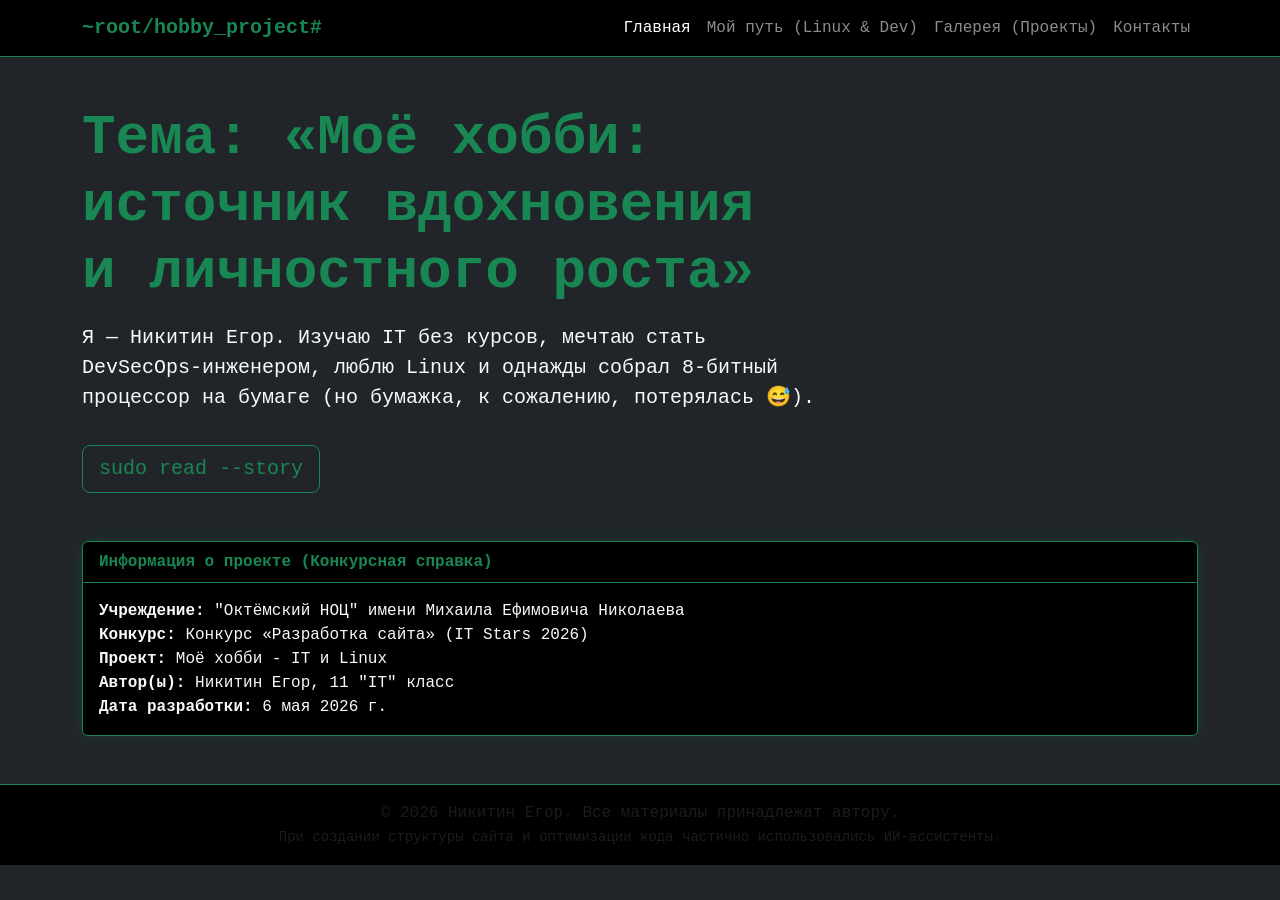
==== index.html @ 743856bf "Fast UP" ====
<!DOCTYPE html>
<html lang="ru">
<head>
    <meta charset="UTF-8">
    <meta name="viewport" content="width=device-width, initial-scale=1.0">
    <meta name="description" content="Моё хобби: источник вдохновения. Путь самоучки от создания игр до Linux и DevSecOps.">
    <meta name="keywords" content="Linux, DevSecOps, Октёмский НОЦ, программирование, хобби, Никитин Егор">
    <title>Моё хобби | Никитин Егор</title>
    
    <link href="https://cdn.jsdelivr.net/npm/bootstrap@5.3.0/dist/css/bootstrap.min.css" rel="stylesheet">
    <link rel="stylesheet" href="css/style.css">
</head>
<body class="bg-dark text-light">

    <nav class="navbar navbar-expand-lg navbar-dark bg-black border-bottom border-success">
        <div class="container">
            <a class="navbar-brand text-success fw-bold" href="index.html">~root/hobby_project#</a>
            <button class="navbar-toggler" type="button" data-bs-toggle="collapse" data-bs-toggle="target" data-bs-target="#navbarNav">
                <span class="navbar-toggler-icon"></span>
            </button>
            <div class="collapse navbar-collapse" id="navbarNav">
                <ul class="navbar-nav ms-auto">
                    <li class="nav-item"><a class="nav-link active" href="index.html">Главная</a></li>
                    <li class="nav-item"><a class="nav-link" href="hobby.html">Мой путь (Linux & Dev)</a></li>
                    <li class="nav-item"><a class="nav-link" href="gallery.html">Галерея (Проекты)</a></li>
                    <li class="nav-item"><a class="nav-link" href="contacts.html">Контакты</a></li>
                </ul>
            </div>
        </div>
    </nav>

    <header class="container mt-5">
        <div class="row align-items-center">
            <div class="col-md-8">
                <h1 class="display-4 fw-bold text-success">Тема: «Моё хобби: источник вдохновения и личностного роста»</h1>
                <p class="lead mt-3">
                    Я — Никитин Егор. Изучаю IT без курсов, мечтаю стать DevSecOps-инженером, люблю Linux 
                    и однажды собрал 8-битный процессор на бумаге (но бумажка, к сожалению, потерялась 😅).
                </p>
                <a href="hobby.html" class="btn btn-outline-success btn-lg mt-3">sudo read --story</a>
            </div>
        </div>
    </header>

    <section class="container mt-5">
        <div class="card bg-black border-success text-light">
            <div class="card-header border-success text-success fw-bold">
                Информация о проекте (Конкурсная справка)
            </div>
            <div class="card-body">
                <ul class="list-unstyled mb-0">
                    <li><strong>Учреждение:</strong> "Октёмский НОЦ" имени Михаила Ефимовича Николаева</li>
                    <li><strong>Конкурс:</strong> Конкурс «Разработка сайта» (IT Stars 2026)</li>
                    <li><strong>Проект:</strong> Моё хобби - IT и Linux</li>
                    <li><strong>Автор(ы):</strong> Никитин Егор, 11 "IT" класс</li>
                    <li><strong>Дата разработки:</strong> 6 мая 2026 г.</li>
                </ul>
            </div>
        </div>
    </section>

    <footer class="bg-black text-center text-muted py-3 mt-5 border-top border-success">
        <div class="container">
            <p class="mb-0">© 2026 Никитин Егор. Все материалы принадлежат автору.</p>
            <small>При создании структуры сайта и оптимизации кода частично использовались ИИ-ассистенты.</small>
        </div>
    </footer>

    <script src="https://cdn.jsdelivr.net/npm/bootstrap@5.3.0/dist/js/bootstrap.bundle.min.js"></script>
    <script src="js/script.js"></script>
</body>
</html>
---- css/style.css ----
body {
    font-family: 'Courier New', Courier, monospace;
}

.nav-link {
    transition: color 0.3s ease-in-out;
}
.nav-link:hover {
    color: #198754 !important;
    text-shadow: 0 0 5px #198754;
}

.card {
    box-shadow: 0 0 15px rgba(25, 135, 84, 0.2);
}

.btn-outline-success {
    transition: all 0.3s ease;
}
.btn-outline-success:hover {
    box-shadow: 0 0 10px #198754, 0 0 20px #198754;
    transform: translateY(-2px);
}
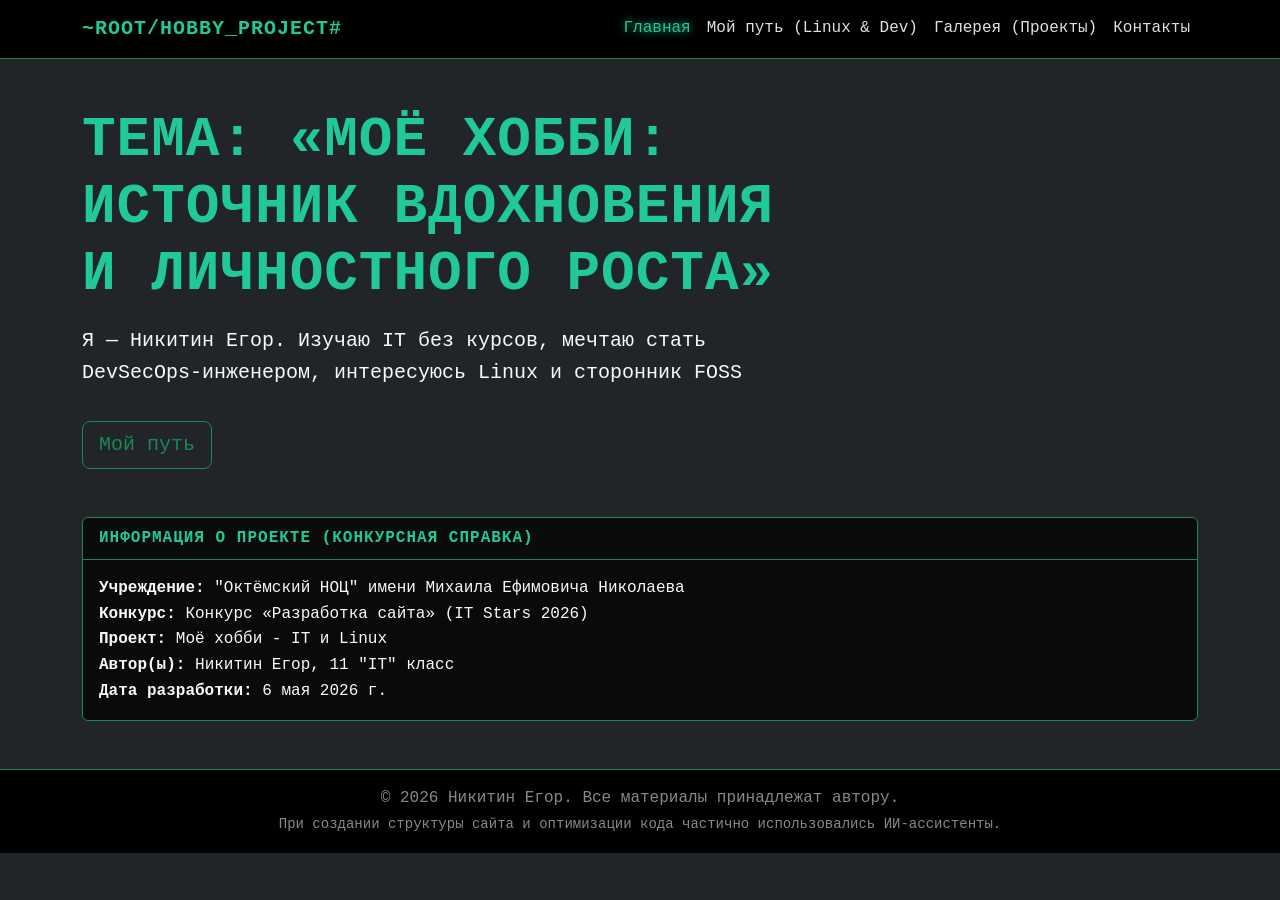
==== commit b283e933: "Boom" ====
--- a/index.html
+++ b/index.html
@@ -1,72 +1,71 @@
 <!DOCTYPE html>
 <html lang="ru">
-<head>
-    <meta charset="UTF-8">
-    <meta name="viewport" content="width=device-width, initial-scale=1.0">
-    <meta name="description" content="Моё хобби: источник вдохновения. Путь самоучки от создания игр до Linux и DevSecOps.">
-    <meta name="keywords" content="Linux, DevSecOps, Октёмский НОЦ, программирование, хобби, Никитин Егор">
-    <title>Моё хобби | Никитин Егор</title>
-    
-    <link href="https://cdn.jsdelivr.net/npm/bootstrap@5.3.0/dist/css/bootstrap.min.css" rel="stylesheet">
-    <link rel="stylesheet" href="css/style.css">
-</head>
-<body class="bg-dark text-light">
+    <head>
+        <meta charset="UTF-8">
+        <meta name="viewport" content="width=device-width, initial-scale=1.0">
+        <meta name="description" content="Моё хобби: источник вдохновения. Путь самоучки от создания игр до Linux и DevSecOps.">
+        <meta name="keywords" content="Linux, DevSecOps, Октёмский НОЦ, программирование, хобби, Никитин Егор">
+        <title>Моё хобби | Никитин Егор</title>
+        
+        <link href="https://cdn.jsdelivr.net/npm/bootstrap@5.3.0/dist/css/bootstrap.min.css" rel="stylesheet">
+        <link rel="stylesheet" href="css/style.css">
+    </head>
+    <body class="bg-dark text-light">
 
-    <nav class="navbar navbar-expand-lg navbar-dark bg-black border-bottom border-success">
-        <div class="container">
-            <a class="navbar-brand text-success fw-bold" href="index.html">~root/hobby_project#</a>
-            <button class="navbar-toggler" type="button" data-bs-toggle="collapse" data-bs-toggle="target" data-bs-target="#navbarNav">
-                <span class="navbar-toggler-icon"></span>
-            </button>
-            <div class="collapse navbar-collapse" id="navbarNav">
-                <ul class="navbar-nav ms-auto">
-                    <li class="nav-item"><a class="nav-link active" href="index.html">Главная</a></li>
-                    <li class="nav-item"><a class="nav-link" href="hobby.html">Мой путь (Linux & Dev)</a></li>
-                    <li class="nav-item"><a class="nav-link" href="gallery.html">Галерея (Проекты)</a></li>
-                    <li class="nav-item"><a class="nav-link" href="contacts.html">Контакты</a></li>
-                </ul>
+        <nav class="navbar navbar-expand-lg navbar-dark bg-black border-bottom border-success">
+            <div class="container">
+                <a class="navbar-brand text-success fw-bold" href="index.html">~root/hobby_project#</a>
+                <button class="navbar-toggler" type="button" data-bs-toggle="collapse" data-bs-toggle="target" data-bs-target="#navbarNav">
+                    <span class="navbar-toggler-icon"></span>
+                </button>
+                <div class="collapse navbar-collapse" id="navbarNav">
+                    <ul class="navbar-nav ms-auto">
+                        <li class="nav-item"><a class="nav-link active" href="index.html">Главная</a></li>
+                        <li class="nav-item"><a class="nav-link" href="hobby.html">Мой путь (Linux & Dev)</a></li>
+                        <li class="nav-item"><a class="nav-link" href="gallery.html">Галерея (Проекты)</a></li>
+                        <li class="nav-item"><a class="nav-link" href="contacts.html">Контакты</a></li>
+                    </ul>
+                </div>
             </div>
-        </div>
-    </nav>
+        </nav>
 
-    <header class="container mt-5">
-        <div class="row align-items-center">
-            <div class="col-md-8">
-                <h1 class="display-4 fw-bold text-success">Тема: «Моё хобби: источник вдохновения и личностного роста»</h1>
-                <p class="lead mt-3">
-                    Я — Никитин Егор. Изучаю IT без курсов, мечтаю стать DevSecOps-инженером, люблю Linux 
-                    и однажды собрал 8-битный процессор на бумаге (но бумажка, к сожалению, потерялась 😅).
-                </p>
-                <a href="hobby.html" class="btn btn-outline-success btn-lg mt-3">sudo read --story</a>
+        <header class="container mt-5">
+            <div class="row align-items-center">
+                <div class="col-md-8">
+                    <h1 class="display-4 fw-bold text-success">Тема: «Моё хобби: источник вдохновения и личностного роста»</h1>
+                    <p class="lead mt-3">
+                        Я — Никитин Егор. Изучаю IT без курсов, мечтаю стать DevSecOps-инженером, интересуюсь Linux и сторонник FOSS
+                    </p>
+                    <a href="hobby.html" class="btn btn-outline-success btn-lg mt-3">Мой путь</a>
+                </div>
             </div>
-        </div>
-    </header>
+        </header>
 
-    <section class="container mt-5">
-        <div class="card bg-black border-success text-light">
-            <div class="card-header border-success text-success fw-bold">
-                Информация о проекте (Конкурсная справка)
+        <section class="container mt-5">
+            <div class="card bg-black border-success text-light">
+                <div class="card-header border-success text-success fw-bold">
+                    Информация о проекте (Конкурсная справка)
+                </div>
+                <div class="card-body">
+                    <ul class="list-unstyled mb-0">
+                        <li><strong>Учреждение:</strong> "Октёмский НОЦ" имени Михаила Ефимовича Николаева</li>
+                        <li><strong>Конкурс:</strong> Конкурс «Разработка сайта» (IT Stars 2026)</li>
+                        <li><strong>Проект:</strong> Моё хобби - IT и Linux</li>
+                        <li><strong>Автор(ы):</strong> Никитин Егор, 11 "IT" класс</li>
+                        <li><strong>Дата разработки:</strong> 6 мая 2026 г.</li>
+                    </ul>
+                </div>
             </div>
-            <div class="card-body">
-                <ul class="list-unstyled mb-0">
-                    <li><strong>Учреждение:</strong> "Октёмский НОЦ" имени Михаила Ефимовича Николаева</li>
-                    <li><strong>Конкурс:</strong> Конкурс «Разработка сайта» (IT Stars 2026)</li>
-                    <li><strong>Проект:</strong> Моё хобби - IT и Linux</li>
-                    <li><strong>Автор(ы):</strong> Никитин Егор, 11 "IT" класс</li>
-                    <li><strong>Дата разработки:</strong> 6 мая 2026 г.</li>
-                </ul>
+        </section>
+
+        <footer class="bg-black text-center text-muted py-3 mt-5 border-top border-success">
+            <div class="container">
+                <p class="mb-0">© 2026 Никитин Егор. Все материалы принадлежат автору.</p>
+                <small>При создании структуры сайта и оптимизации кода частично использовались ИИ-ассистенты.</small>
             </div>
-        </div>
-    </section>
+        </footer>
 
-    <footer class="bg-black text-center text-muted py-3 mt-5 border-top border-success">
-        <div class="container">
-            <p class="mb-0">© 2026 Никитин Егор. Все материалы принадлежат автору.</p>
-            <small>При создании структуры сайта и оптимизации кода частично использовались ИИ-ассистенты.</small>
-        </div>
-    </footer>
-
-    <script src="https://cdn.jsdelivr.net/npm/bootstrap@5.3.0/dist/js/bootstrap.bundle.min.js"></script>
-    <script src="js/script.js"></script>
-</body>
+        <script src="https://cdn.jsdelivr.net/npm/bootstrap@5.3.0/dist/js/bootstrap.bundle.min.js"></script>
+        <script src="js/script.js"></script>
+    </body>
 </html>
--- a/css/style.css
+++ b/css/style.css
@@ -1,23 +1,97 @@
+
+:root {
+    --bg-black: #050505;       
+    --term-green: #198754;     
+    --term-glow: #20c997;      
+    --text-main: #e0e0e0;      
+    --text-muted: #888888;     
+}
+
 body {
-    font-family: 'Courier New', Courier, monospace;
+    display: flex;
+    flex-direction: column;
+    min-height: 100vh;
+    background-color: var(--bg-black) !important;
+    color: var(--text-main) !important;
+    font-family: 'Ubuntu Mono', 'Courier New', monospace;
+    line-height: 1.6;
+}
+
+footer {
+    background-color: #000 !important;
+    color: var(--text-muted) !important; 
+    border-top: 1px solid var(--term-green);
+    padding: 20px 0;
+}
+
+footer small, footer p {
+    color: var(--text-muted) !important;
+}
+
+.navbar {
+    background-color: #000 !important;
+    border-bottom: 1px solid var(--term-green);
 }
 
 .nav-link {
-    transition: color 0.3s ease-in-out;
+    color: var(--text-main) !important;
 }
-.nav-link:hover {
-    color: #198754 !important;
-    text-shadow: 0 0 5px #198754;
+
+.nav-link:hover, .nav-link.active {
+    color: var(--term-glow) !important;
+    text-shadow: 0 0 8px var(--term-glow);
+}
+
+h1, h2, h3, h4, .text-success {
+    color: var(--term-glow) !important;
+    font-weight: bold;
+    text-transform: uppercase;
+    letter-spacing: 1px;
 }
 
 .card {
-    box-shadow: 0 0 15px rgba(25, 135, 84, 0.2);
+    background-color: #0a0a0a !important;
+    border: 1px solid var(--term-green) !important;
+    transition: transform 0.3s ease, box-shadow 0.3s ease;
 }
 
-.btn-outline-success {
-    transition: all 0.3s ease;
+.card:hover {
+    transform: translateY(-5px);
+    box-shadow: 0 0 15px rgba(32, 201, 151, 0.3);
 }
-.btn-outline-success:hover {
-    box-shadow: 0 0 10px #198754, 0 0 20px #198754;
-    transform: translateY(-2px);
+
+.card-text {
+    color: var(--text-main) !important;
+}
+
+a {
+    color: var(--term-glow);
+    text-decoration: none;
+    transition: 0.3s;
+}
+
+a:hover {
+    color: #fff;
+    text-shadow: 0 0 5px var(--term-glow);
+}
+
+.btn-success {
+    background-color: var(--term-green);
+    border-color: var(--term-green);
+    color: #000;
+    font-weight: bold;
+}
+
+.btn-success:hover {
+    background-color: var(--term-glow);
+    box-shadow: 0 0 10px var(--term-glow);
+    color: #000;
+}
+
+.debug-text {
+    color: #222;
+}
+
+.flex-wrapper {
+    flex: 1 0 auto;
 }
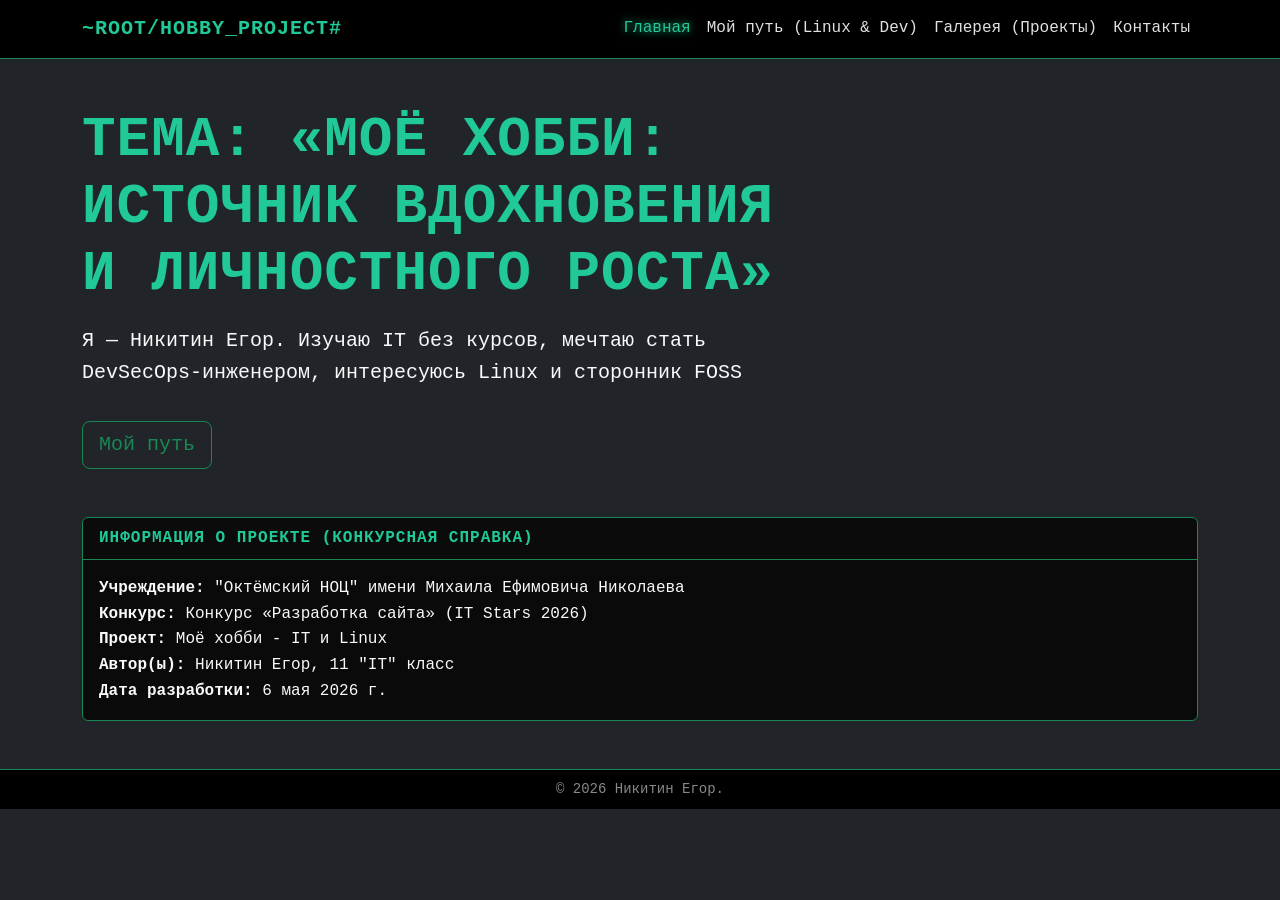
==== commit 100c4a1f: "Update footer styling and implement carousel for gallery page - Modified contacts.html to reduce foo" ====
--- a/index.html
+++ b/index.html
@@ -58,10 +58,9 @@
             </div>
         </section>
 
-        <footer class="bg-black text-center text-muted py-3 mt-5 border-top border-success">
+        <footer class="bg-black text-center text-muted py-2 mt-5 border-top border-success">
             <div class="container">
-                <p class="mb-0">© 2026 Никитин Егор. Все материалы принадлежат автору.</p>
-                <small>При создании структуры сайта и оптимизации кода частично использовались ИИ-ассистенты.</small>
+                <p class="mb-0 small">© 2026 Никитин Егор.</p>
             </div>
         </footer>
 
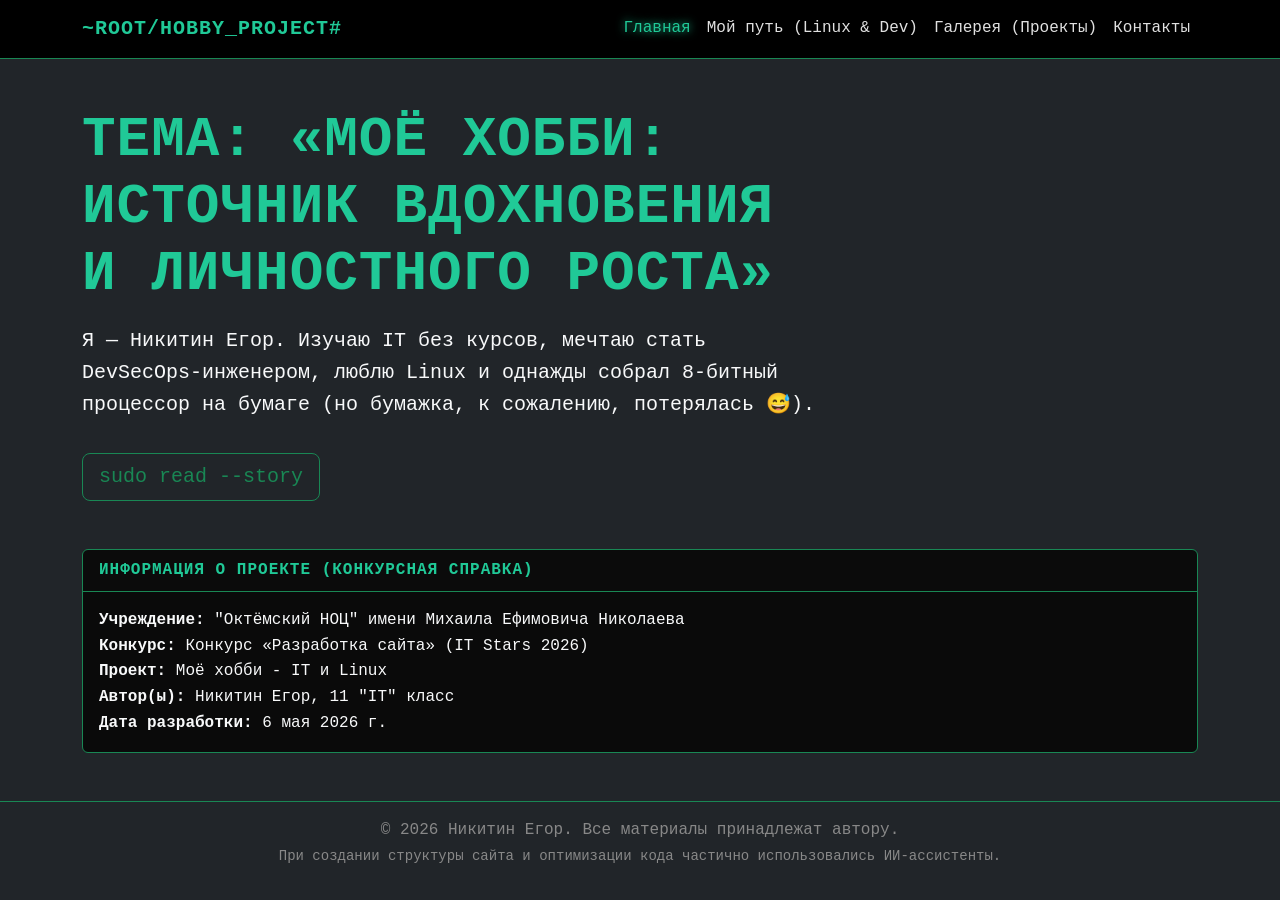
==== commit 0d052540: "footer fixed" ====
--- a/index.html
+++ b/index.html
@@ -1,70 +1,72 @@
 <!DOCTYPE html>
 <html lang="ru">
-    <head>
-        <meta charset="UTF-8">
-        <meta name="viewport" content="width=device-width, initial-scale=1.0">
-        <meta name="description" content="Моё хобби: источник вдохновения. Путь самоучки от создания игр до Linux и DevSecOps.">
-        <meta name="keywords" content="Linux, DevSecOps, Октёмский НОЦ, программирование, хобби, Никитин Егор">
-        <title>Моё хобби | Никитин Егор</title>
-        
-        <link href="https://cdn.jsdelivr.net/npm/bootstrap@5.3.0/dist/css/bootstrap.min.css" rel="stylesheet">
-        <link rel="stylesheet" href="css/style.css">
-    </head>
-    <body class="bg-dark text-light">
+<head>
+    <meta charset="UTF-8">
+    <meta name="viewport" content="width=device-width, initial-scale=1.0">
+    <meta name="description" content="Моё хобби: источник вдохновения. Путь самоучки от создания игр до Linux и DevSecOps.">
+    <meta name="keywords" content="Linux, DevSecOps, Октёмский НОЦ, программирование, хобби, Никитин Егор">
+    <title>Моё хобби | Никитин Егор</title>
+    
+    <link href="https://cdn.jsdelivr.net/npm/bootstrap@5.3.0/dist/css/bootstrap.min.css" rel="stylesheet">
+    <link rel="stylesheet" href="css/style.css">
+</head>
+<body class="bg-dark text-light">
 
-        <nav class="navbar navbar-expand-lg navbar-dark bg-black border-bottom border-success">
-            <div class="container">
-                <a class="navbar-brand text-success fw-bold" href="index.html">~root/hobby_project#</a>
-                <button class="navbar-toggler" type="button" data-bs-toggle="collapse" data-bs-toggle="target" data-bs-target="#navbarNav">
-                    <span class="navbar-toggler-icon"></span>
-                </button>
-                <div class="collapse navbar-collapse" id="navbarNav">
-                    <ul class="navbar-nav ms-auto">
-                        <li class="nav-item"><a class="nav-link active" href="index.html">Главная</a></li>
-                        <li class="nav-item"><a class="nav-link" href="hobby.html">Мой путь (Linux & Dev)</a></li>
-                        <li class="nav-item"><a class="nav-link" href="gallery.html">Галерея (Проекты)</a></li>
-                        <li class="nav-item"><a class="nav-link" href="contacts.html">Контакты</a></li>
-                    </ul>
-                </div>
+    <nav class="navbar navbar-expand-lg navbar-dark bg-black border-bottom border-success">
+        <div class="container">
+            <a class="navbar-brand text-success fw-bold" href="index.html">~root/hobby_project#</a>
+            <button class="navbar-toggler" type="button" data-bs-toggle="collapse" data-bs-toggle="target" data-bs-target="#navbarNav">
+                <span class="navbar-toggler-icon"></span>
+            </button>
+            <div class="collapse navbar-collapse" id="navbarNav">
+                <ul class="navbar-nav ms-auto">
+                    <li class="nav-item"><a class="nav-link active" href="index.html">Главная</a></li>
+                    <li class="nav-item"><a class="nav-link" href="hobby.html">Мой путь (Linux & Dev)</a></li>
+                    <li class="nav-item"><a class="nav-link" href="gallery.html">Галерея (Проекты)</a></li>
+                    <li class="nav-item"><a class="nav-link" href="contacts.html">Контакты</a></li>
+                </ul>
             </div>
-        </nav>
+        </div>
+    </nav>
 
-        <header class="container mt-5">
-            <div class="row align-items-center">
-                <div class="col-md-8">
-                    <h1 class="display-4 fw-bold text-success">Тема: «Моё хобби: источник вдохновения и личностного роста»</h1>
-                    <p class="lead mt-3">
-                        Я — Никитин Егор. Изучаю IT без курсов, мечтаю стать DevSecOps-инженером, интересуюсь Linux и сторонник FOSS
-                    </p>
-                    <a href="hobby.html" class="btn btn-outline-success btn-lg mt-3">Мой путь</a>
-                </div>
+    <header class="container mt-5">
+        <div class="row align-items-center">
+            <div class="col-md-8">
+                <h1 class="display-4 fw-bold text-success">Тема: «Моё хобби: источник вдохновения и личностного роста»</h1>
+                <p class="lead mt-3">
+                    Я — Никитин Егор. Изучаю IT без курсов, мечтаю стать DevSecOps-инженером, люблю Linux 
+                    и однажды собрал 8-битный процессор на бумаге (но бумажка, к сожалению, потерялась 😅).
+                </p>
+                <a href="hobby.html" class="btn btn-outline-success btn-lg mt-3">sudo read --story</a>
             </div>
-        </header>
+        </div>
+    </header>
 
-        <section class="container mt-5">
-            <div class="card bg-black border-success text-light">
-                <div class="card-header border-success text-success fw-bold">
-                    Информация о проекте (Конкурсная справка)
-                </div>
-                <div class="card-body">
-                    <ul class="list-unstyled mb-0">
-                        <li><strong>Учреждение:</strong> "Октёмский НОЦ" имени Михаила Ефимовича Николаева</li>
-                        <li><strong>Конкурс:</strong> Конкурс «Разработка сайта» (IT Stars 2026)</li>
-                        <li><strong>Проект:</strong> Моё хобби - IT и Linux</li>
-                        <li><strong>Автор(ы):</strong> Никитин Егор, 11 "IT" класс</li>
-                        <li><strong>Дата разработки:</strong> 6 мая 2026 г.</li>
-                    </ul>
-                </div>
+    <section class="container mt-5">
+        <div class="card bg-black border-success text-light">
+            <div class="card-header border-success text-success fw-bold">
+                Информация о проекте (Конкурсная справка)
             </div>
-        </section>
+            <div class="card-body">
+                <ul class="list-unstyled mb-0">
+                    <li><strong>Учреждение:</strong> "Октёмский НОЦ" имени Михаила Ефимовича Николаева</li>
+                    <li><strong>Конкурс:</strong> Конкурс «Разработка сайта» (IT Stars 2026)</li>
+                    <li><strong>Проект:</strong> Моё хобби - IT и Linux</li>
+                    <li><strong>Автор(ы):</strong> Никитин Егор, 11 "IT" класс</li>
+                    <li><strong>Дата разработки:</strong> 6 мая 2026 г.</li>
+                </ul>
+            </div>
+        </div>
+    </section>
 
-        <footer class="bg-black text-center text-muted py-2 mt-5 border-top border-success">
-            <div class="container">
-                <p class="mb-0 small">© 2026 Никитин Егор.</p>
-            </div>
-        </footer>
+    <footer class="bg-dark text-center text-light py-3 mt-5 border-top border-success">
+        <div class="container">
+            <p class="mb-0">© 2026 Никитин Егор. Все материалы принадлежат автору.</p>
+            <small>При создании структуры сайта и оптимизации кода частично использовались ИИ-ассистенты.</small>
+        </div>
+    </footer>
 
-        <script src="https://cdn.jsdelivr.net/npm/bootstrap@5.3.0/dist/js/bootstrap.bundle.min.js"></script>
-        <script src="js/script.js"></script>
-    </body>
+    <script src="https://cdn.jsdelivr.net/npm/bootstrap@5.3.0/dist/js/bootstrap.bundle.min.js"></script>
+    <script src="js/script.js"></script>
+</body>
 </html>
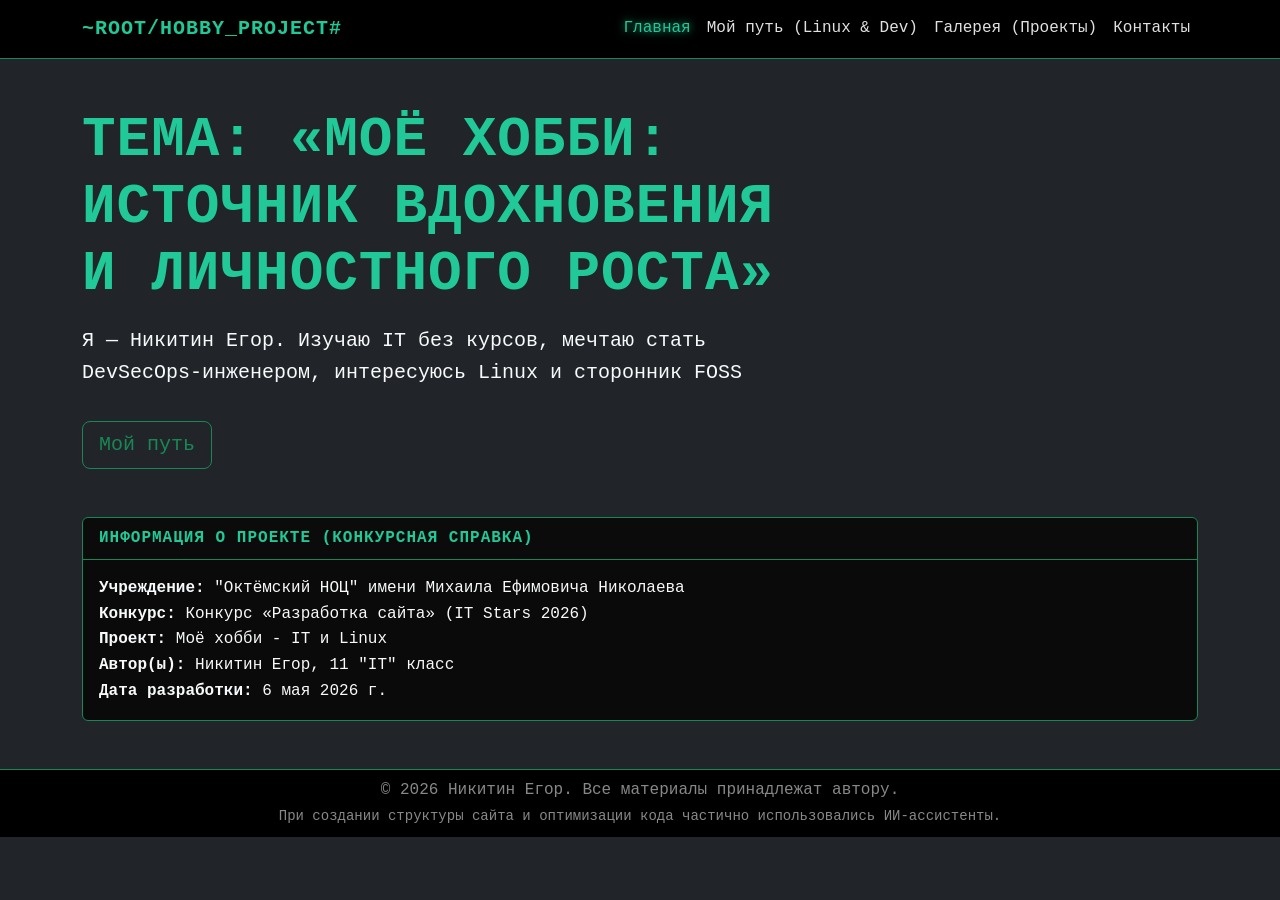
==== commit cc628dcd: "Return footer text" ====
--- a/index.html
+++ b/index.html
@@ -1,72 +1,71 @@
 <!DOCTYPE html>
 <html lang="ru">
-<head>
-    <meta charset="UTF-8">
-    <meta name="viewport" content="width=device-width, initial-scale=1.0">
-    <meta name="description" content="Моё хобби: источник вдохновения. Путь самоучки от создания игр до Linux и DevSecOps.">
-    <meta name="keywords" content="Linux, DevSecOps, Октёмский НОЦ, программирование, хобби, Никитин Егор">
-    <title>Моё хобби | Никитин Егор</title>
-    
-    <link href="https://cdn.jsdelivr.net/npm/bootstrap@5.3.0/dist/css/bootstrap.min.css" rel="stylesheet">
-    <link rel="stylesheet" href="css/style.css">
-</head>
-<body class="bg-dark text-light">
+    <head>
+        <meta charset="UTF-8">
+        <meta name="viewport" content="width=device-width, initial-scale=1.0">
+        <meta name="description" content="Моё хобби: источник вдохновения. Путь самоучки от создания игр до Linux и DevSecOps.">
+        <meta name="keywords" content="Linux, DevSecOps, Октёмский НОЦ, программирование, хобби, Никитин Егор">
+        <title>Моё хобби | Никитин Егор</title>
+        
+        <link href="https://cdn.jsdelivr.net/npm/bootstrap@5.3.0/dist/css/bootstrap.min.css" rel="stylesheet">
+        <link rel="stylesheet" href="css/style.css">
+    </head>
+    <body class="bg-dark text-light">
 
-    <nav class="navbar navbar-expand-lg navbar-dark bg-black border-bottom border-success">
-        <div class="container">
-            <a class="navbar-brand text-success fw-bold" href="index.html">~root/hobby_project#</a>
-            <button class="navbar-toggler" type="button" data-bs-toggle="collapse" data-bs-toggle="target" data-bs-target="#navbarNav">
-                <span class="navbar-toggler-icon"></span>
-            </button>
-            <div class="collapse navbar-collapse" id="navbarNav">
-                <ul class="navbar-nav ms-auto">
-                    <li class="nav-item"><a class="nav-link active" href="index.html">Главная</a></li>
-                    <li class="nav-item"><a class="nav-link" href="hobby.html">Мой путь (Linux & Dev)</a></li>
-                    <li class="nav-item"><a class="nav-link" href="gallery.html">Галерея (Проекты)</a></li>
-                    <li class="nav-item"><a class="nav-link" href="contacts.html">Контакты</a></li>
-                </ul>
+        <nav class="navbar navbar-expand-lg navbar-dark bg-black border-bottom border-success">
+            <div class="container">
+                <a class="navbar-brand text-success fw-bold" href="index.html">~root/hobby_project#</a>
+                <button class="navbar-toggler" type="button" data-bs-toggle="collapse" data-bs-toggle="target" data-bs-target="#navbarNav">
+                    <span class="navbar-toggler-icon"></span>
+                </button>
+                <div class="collapse navbar-collapse" id="navbarNav">
+                    <ul class="navbar-nav ms-auto">
+                        <li class="nav-item"><a class="nav-link active" href="index.html">Главная</a></li>
+                        <li class="nav-item"><a class="nav-link" href="hobby.html">Мой путь (Linux & Dev)</a></li>
+                        <li class="nav-item"><a class="nav-link" href="gallery.html">Галерея (Проекты)</a></li>
+                        <li class="nav-item"><a class="nav-link" href="contacts.html">Контакты</a></li>
+                    </ul>
+                </div>
             </div>
-        </div>
-    </nav>
+        </nav>
 
-    <header class="container mt-5">
-        <div class="row align-items-center">
-            <div class="col-md-8">
-                <h1 class="display-4 fw-bold text-success">Тема: «Моё хобби: источник вдохновения и личностного роста»</h1>
-                <p class="lead mt-3">
-                    Я — Никитин Егор. Изучаю IT без курсов, мечтаю стать DevSecOps-инженером, люблю Linux 
-                    и однажды собрал 8-битный процессор на бумаге (но бумажка, к сожалению, потерялась 😅).
-                </p>
-                <a href="hobby.html" class="btn btn-outline-success btn-lg mt-3">sudo read --story</a>
+        <header class="container mt-5">
+            <div class="row align-items-center">
+                <div class="col-md-8">
+                    <h1 class="display-4 fw-bold text-success">Тема: «Моё хобби: источник вдохновения и личностного роста»</h1>
+                    <p class="lead mt-3">
+                        Я — Никитин Егор. Изучаю IT без курсов, мечтаю стать DevSecOps-инженером, интересуюсь Linux и сторонник FOSS
+                    </p>
+                    <a href="hobby.html" class="btn btn-outline-success btn-lg mt-3">Мой путь</a>
+                </div>
             </div>
-        </div>
-    </header>
+        </header>
 
-    <section class="container mt-5">
-        <div class="card bg-black border-success text-light">
-            <div class="card-header border-success text-success fw-bold">
-                Информация о проекте (Конкурсная справка)
+        <section class="container mt-5">
+            <div class="card bg-black border-success text-light">
+                <div class="card-header border-success text-success fw-bold">
+                    Информация о проекте (Конкурсная справка)
+                </div>
+                <div class="card-body">
+                    <ul class="list-unstyled mb-0">
+                        <li><strong>Учреждение:</strong> "Октёмский НОЦ" имени Михаила Ефимовича Николаева</li>
+                        <li><strong>Конкурс:</strong> Конкурс «Разработка сайта» (IT Stars 2026)</li>
+                        <li><strong>Проект:</strong> Моё хобби - IT и Linux</li>
+                        <li><strong>Автор(ы):</strong> Никитин Егор, 11 "IT" класс</li>
+                        <li><strong>Дата разработки:</strong> 6 мая 2026 г.</li>
+                    </ul>
+                </div>
             </div>
-            <div class="card-body">
-                <ul class="list-unstyled mb-0">
-                    <li><strong>Учреждение:</strong> "Октёмский НОЦ" имени Михаила Ефимовича Николаева</li>
-                    <li><strong>Конкурс:</strong> Конкурс «Разработка сайта» (IT Stars 2026)</li>
-                    <li><strong>Проект:</strong> Моё хобби - IT и Linux</li>
-                    <li><strong>Автор(ы):</strong> Никитин Егор, 11 "IT" класс</li>
-                    <li><strong>Дата разработки:</strong> 6 мая 2026 г.</li>
-                </ul>
+        </section>
+
+        <footer class="bg-black text-center text-muted py-2 mt-5 border-top border-success">
+            <div class="container">
+                <p class="mb-0">© 2026 Никитин Егор. Все материалы принадлежат автору.</p>
+            <small>При создании структуры сайта и оптимизации кода частично использовались ИИ-ассистенты.</small>
             </div>
-        </div>
-    </section>
+        </footer>
 
-    <footer class="bg-dark text-center text-light py-3 mt-5 border-top border-success">
-        <div class="container">
-            <p class="mb-0">© 2026 Никитин Егор. Все материалы принадлежат автору.</p>
-            <small>При создании структуры сайта и оптимизации кода частично использовались ИИ-ассистенты.</small>
-        </div>
-    </footer>
-
-    <script src="https://cdn.jsdelivr.net/npm/bootstrap@5.3.0/dist/js/bootstrap.bundle.min.js"></script>
-    <script src="js/script.js"></script>
-</body>
+        <script src="https://cdn.jsdelivr.net/npm/bootstrap@5.3.0/dist/js/bootstrap.bundle.min.js"></script>
+        <script src="js/script.js"></script>
+    </body>
 </html>
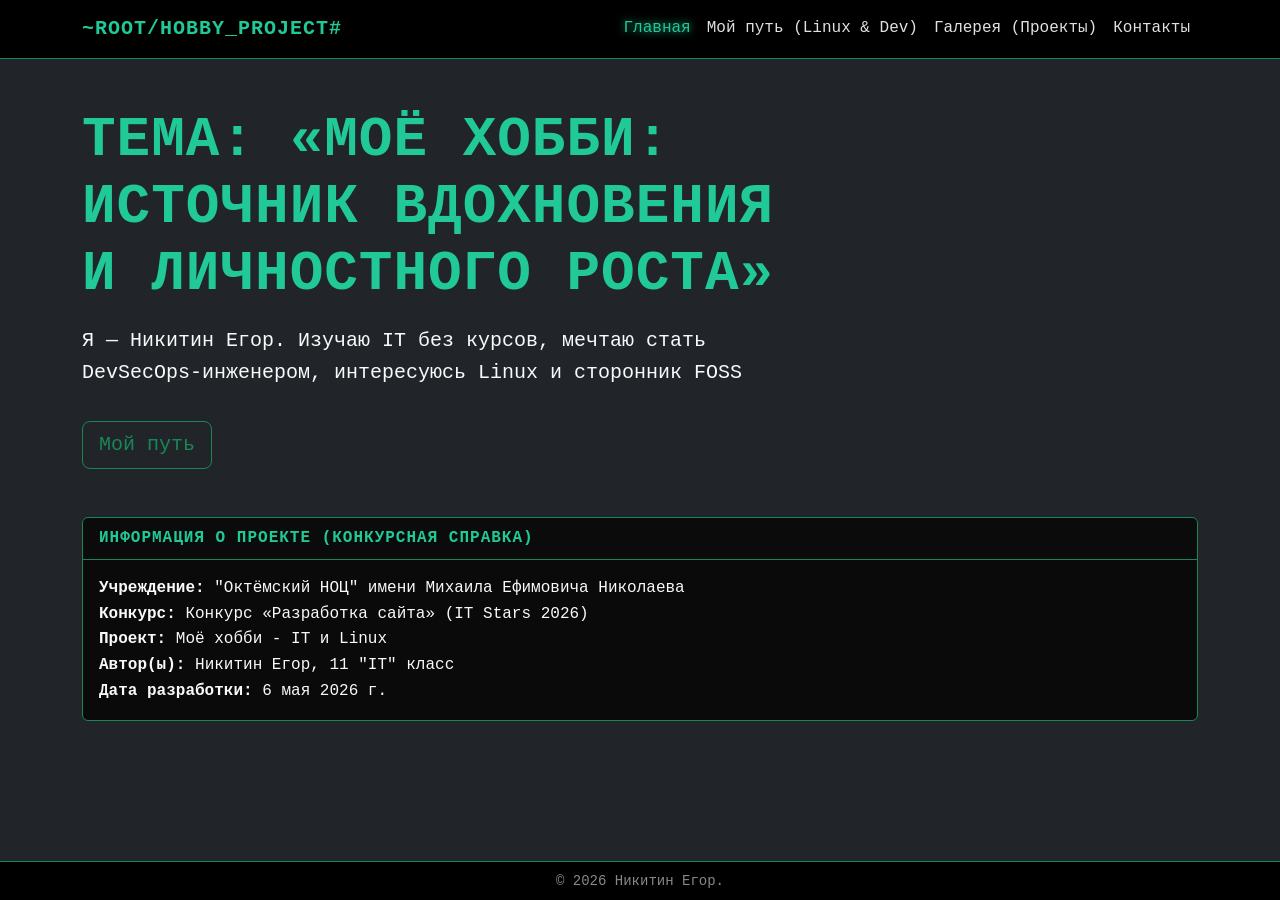
==== commit acd42543: "update branch" ====
--- a/index.html
+++ b/index.html
@@ -29,6 +29,7 @@
             </div>
         </nav>
 
+        <main class="flex-wrapper">
         <header class="container mt-5">
             <div class="row align-items-center">
                 <div class="col-md-8">
@@ -57,11 +58,11 @@
                 </div>
             </div>
         </section>
+        </main>
 
-        <footer class="bg-black text-center text-muted py-2 mt-5 border-top border-success">
+    <footer class="bg-black text-center text-muted py-2 border-top border-success">
             <div class="container">
-                <p class="mb-0">© 2026 Никитин Егор. Все материалы принадлежат автору.</p>
-            <small>При создании структуры сайта и оптимизации кода частично использовались ИИ-ассистенты.</small>
+                <p class="mb-0 small">© 2026 Никитин Егор.</p>
             </div>
         </footer>
 
--- a/css/style.css
+++ b/css/style.css
@@ -17,7 +17,12 @@
     line-height: 1.6;
 }
 
+main {
+    flex: 1 0 auto;
+}
+
 footer {
+    flex-shrink: 0;
     background-color: #000 !important;
     color: var(--text-muted) !important; 
     border-top: 1px solid var(--term-green);
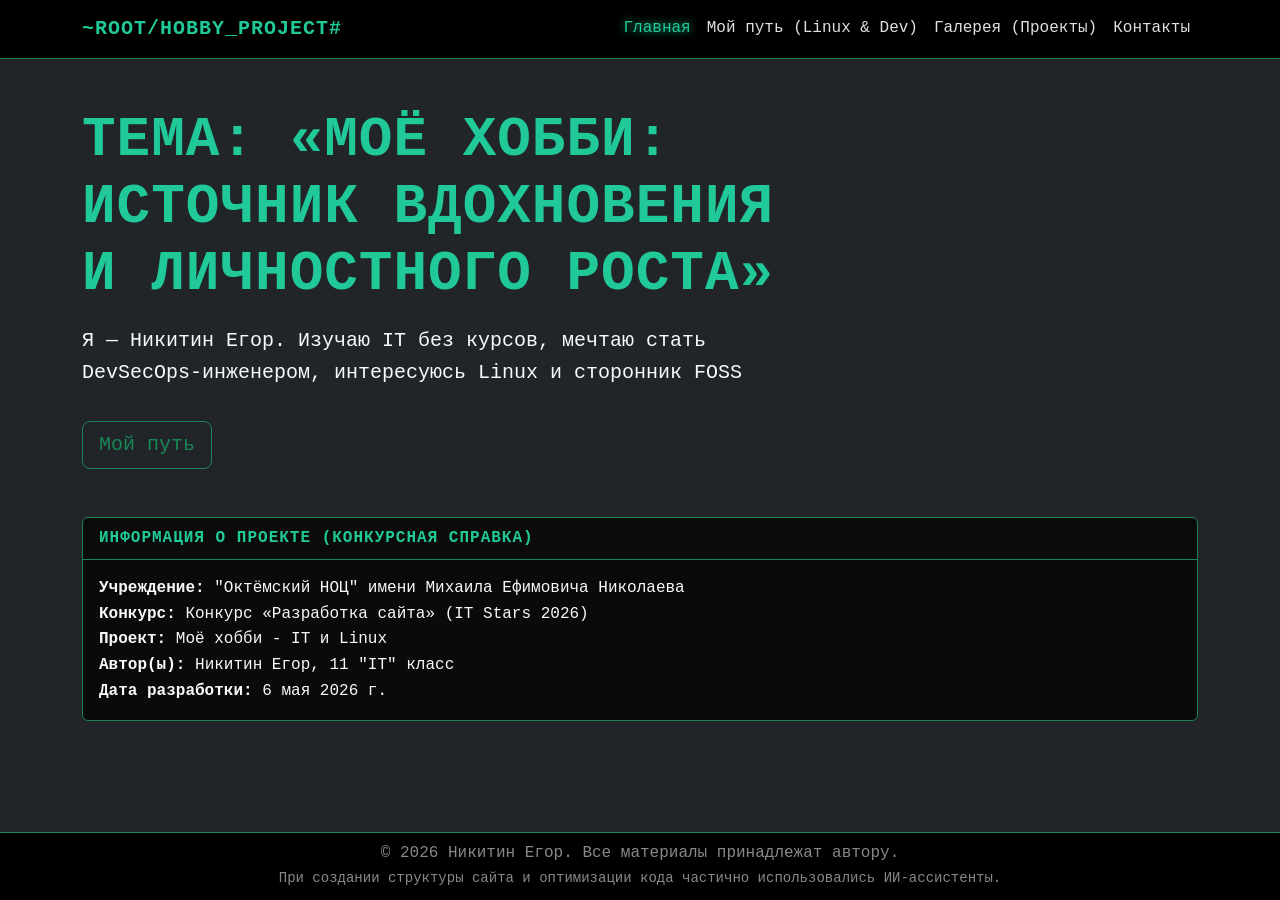
==== commit 8edef387: "Merge pull request #2 from RuroXren/улучшения-футера-и-gallery.html-e55ae Update from task 4a02a797-" ====
--- a/index.html
+++ b/index.html
@@ -62,7 +62,8 @@
 
     <footer class="bg-black text-center text-muted py-2 border-top border-success">
             <div class="container">
-                <p class="mb-0 small">© 2026 Никитин Егор.</p>
+                <p class="mb-0">© 2026 Никитин Егор. Все материалы принадлежат автору.</p>
+            <small>При создании структуры сайта и оптимизации кода частично использовались ИИ-ассистенты.</small>
             </div>
         </footer>
 
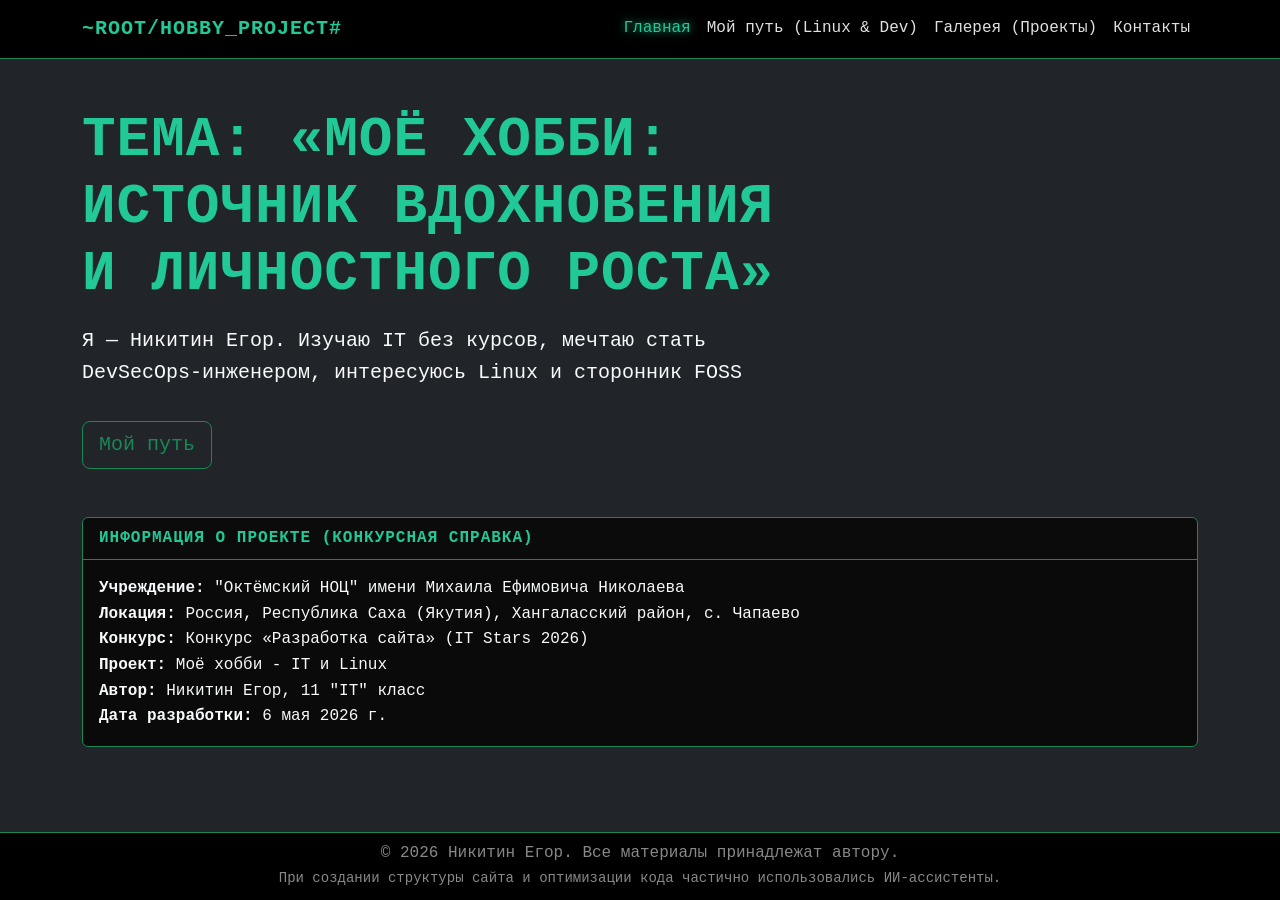
==== commit dbc1985b: "fix" ====
--- a/index.html
+++ b/index.html
@@ -50,9 +50,10 @@
                 <div class="card-body">
                     <ul class="list-unstyled mb-0">
                         <li><strong>Учреждение:</strong> "Октёмский НОЦ" имени Михаила Ефимовича Николаева</li>
+                        <li><strong>Локация:</strong> Россия, Республика Саха (Якутия), Хангаласский район, с. Чапаево</li>
                         <li><strong>Конкурс:</strong> Конкурс «Разработка сайта» (IT Stars 2026)</li>
                         <li><strong>Проект:</strong> Моё хобби - IT и Linux</li>
-                        <li><strong>Автор(ы):</strong> Никитин Егор, 11 "IT" класс</li>
+                        <li><strong>Автор:</strong> Никитин Егор, 11 "IT" класс</li>
                         <li><strong>Дата разработки:</strong> 6 мая 2026 г.</li>
                     </ul>
                 </div>
